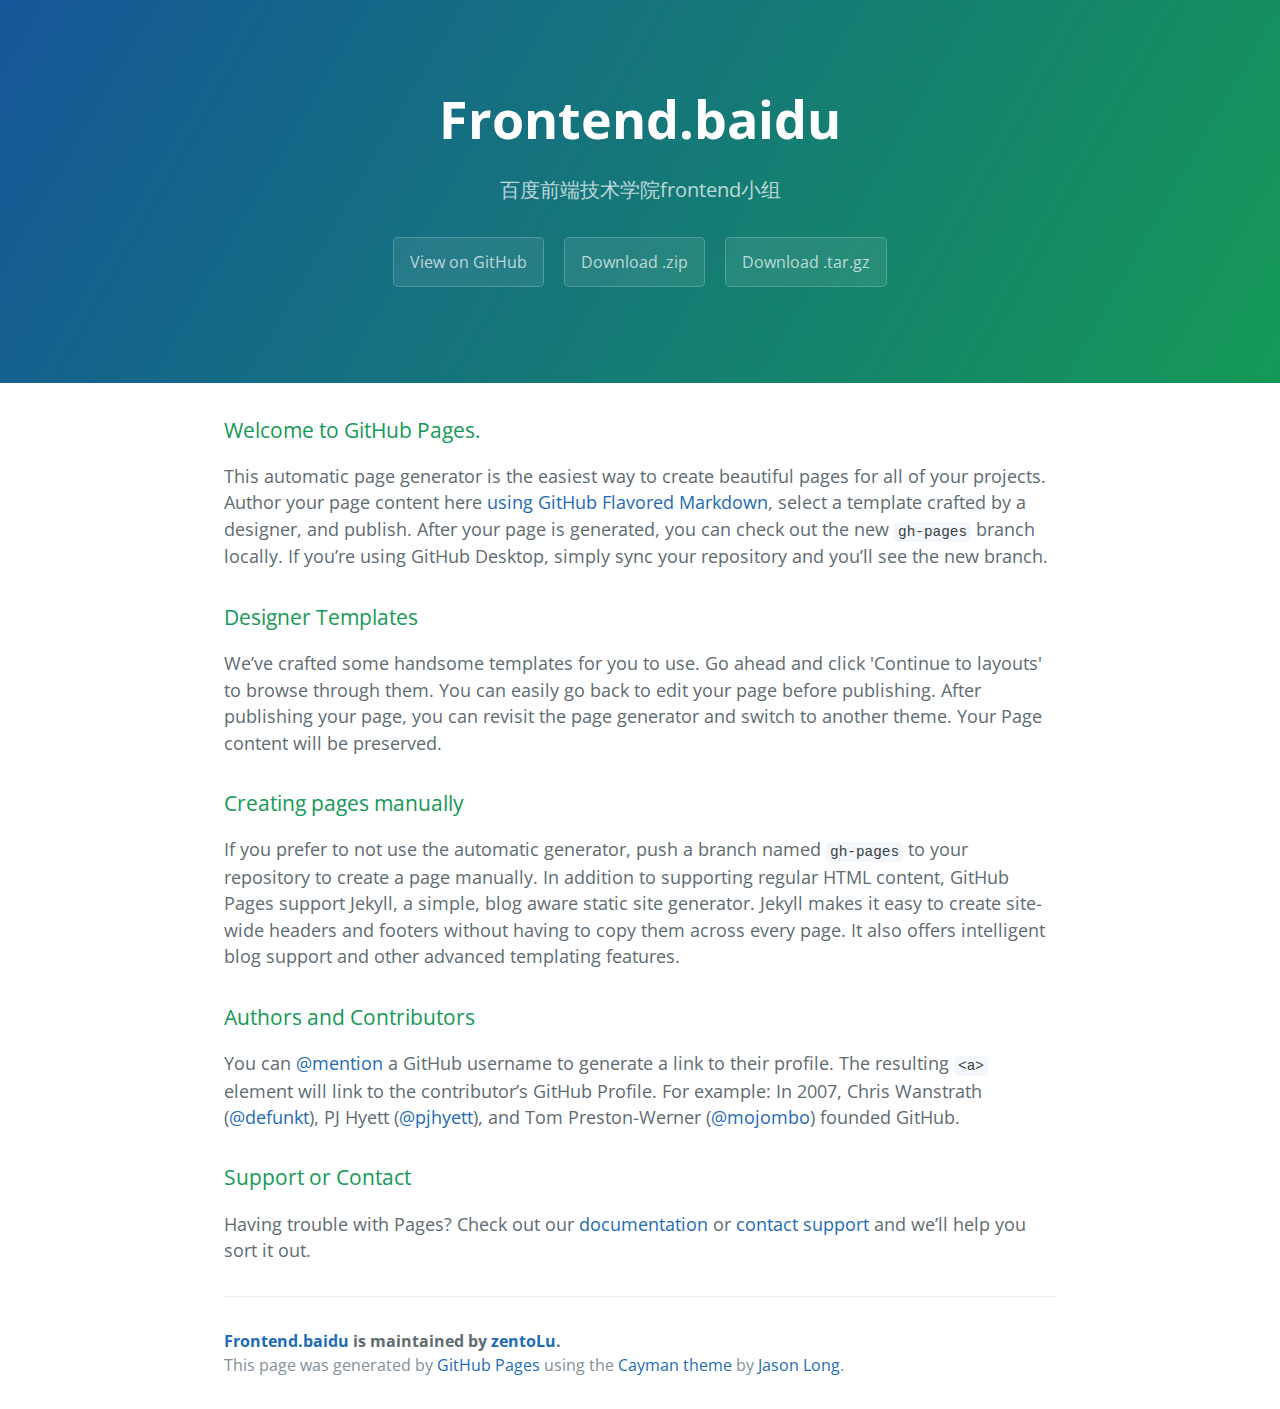
==== index.html @ bcae5635 "Create gh-pages branch via GitHub" ====
<!DOCTYPE html>
<html lang="en-us">
  <head>
    <meta charset="UTF-8">
    <title>Frontend.baidu by zentoLu</title>
    <meta name="viewport" content="width=device-width, initial-scale=1">
    <link rel="stylesheet" type="text/css" href="stylesheets/normalize.css" media="screen">
    <link href='https://fonts.googleapis.com/css?family=Open+Sans:400,700' rel='stylesheet' type='text/css'>
    <link rel="stylesheet" type="text/css" href="stylesheets/stylesheet.css" media="screen">
    <link rel="stylesheet" type="text/css" href="stylesheets/github-light.css" media="screen">
  </head>
  <body>
    <section class="page-header">
      <h1 class="project-name">Frontend.baidu</h1>
      <h2 class="project-tagline">百度前端技术学院frontend小组</h2>
      <a href="https://github.com/zentoLu/frontEnd.baidu" class="btn">View on GitHub</a>
      <a href="https://github.com/zentoLu/frontEnd.baidu/zipball/master" class="btn">Download .zip</a>
      <a href="https://github.com/zentoLu/frontEnd.baidu/tarball/master" class="btn">Download .tar.gz</a>
    </section>

    <section class="main-content">
      <h3>
<a id="welcome-to-github-pages" class="anchor" href="#welcome-to-github-pages" aria-hidden="true"><span aria-hidden="true" class="octicon octicon-link"></span></a>Welcome to GitHub Pages.</h3>

<p>This automatic page generator is the easiest way to create beautiful pages for all of your projects. Author your page content here <a href="https://guides.github.com/features/mastering-markdown/">using GitHub Flavored Markdown</a>, select a template crafted by a designer, and publish. After your page is generated, you can check out the new <code>gh-pages</code> branch locally. If you’re using GitHub Desktop, simply sync your repository and you’ll see the new branch.</p>

<h3>
<a id="designer-templates" class="anchor" href="#designer-templates" aria-hidden="true"><span aria-hidden="true" class="octicon octicon-link"></span></a>Designer Templates</h3>

<p>We’ve crafted some handsome templates for you to use. Go ahead and click 'Continue to layouts' to browse through them. You can easily go back to edit your page before publishing. After publishing your page, you can revisit the page generator and switch to another theme. Your Page content will be preserved.</p>

<h3>
<a id="creating-pages-manually" class="anchor" href="#creating-pages-manually" aria-hidden="true"><span aria-hidden="true" class="octicon octicon-link"></span></a>Creating pages manually</h3>

<p>If you prefer to not use the automatic generator, push a branch named <code>gh-pages</code> to your repository to create a page manually. In addition to supporting regular HTML content, GitHub Pages support Jekyll, a simple, blog aware static site generator. Jekyll makes it easy to create site-wide headers and footers without having to copy them across every page. It also offers intelligent blog support and other advanced templating features.</p>

<h3>
<a id="authors-and-contributors" class="anchor" href="#authors-and-contributors" aria-hidden="true"><span aria-hidden="true" class="octicon octicon-link"></span></a>Authors and Contributors</h3>

<p>You can <a href="https://help.github.com/articles/basic-writing-and-formatting-syntax/#mentioning-users-and-teams" class="user-mention">@mention</a> a GitHub username to generate a link to their profile. The resulting <code>&lt;a&gt;</code> element will link to the contributor’s GitHub Profile. For example: In 2007, Chris Wanstrath (<a href="https://github.com/defunkt" class="user-mention">@defunkt</a>), PJ Hyett (<a href="https://github.com/pjhyett" class="user-mention">@pjhyett</a>), and Tom Preston-Werner (<a href="https://github.com/mojombo" class="user-mention">@mojombo</a>) founded GitHub.</p>

<h3>
<a id="support-or-contact" class="anchor" href="#support-or-contact" aria-hidden="true"><span aria-hidden="true" class="octicon octicon-link"></span></a>Support or Contact</h3>

<p>Having trouble with Pages? Check out our <a href="https://help.github.com/pages">documentation</a> or <a href="https://github.com/contact">contact support</a> and we’ll help you sort it out.</p>

      <footer class="site-footer">
        <span class="site-footer-owner"><a href="https://github.com/zentoLu/frontEnd.baidu">Frontend.baidu</a> is maintained by <a href="https://github.com/zentoLu">zentoLu</a>.</span>

        <span class="site-footer-credits">This page was generated by <a href="https://pages.github.com">GitHub Pages</a> using the <a href="https://github.com/jasonlong/cayman-theme">Cayman theme</a> by <a href="https://twitter.com/jasonlong">Jason Long</a>.</span>
      </footer>

    </section>

  
  </body>
</html>
---- stylesheets/stylesheet.css ----
* {
  box-sizing: border-box; }

body {
  padding: 0;
  margin: 0;
  font-family: "Open Sans", "Helvetica Neue", Helvetica, Arial, sans-serif;
  font-size: 16px;
  line-height: 1.5;
  color: #606c71; }

a {
  color: #1e6bb8;
  text-decoration: none; }
  a:hover {
    text-decoration: underline; }

.btn {
  display: inline-block;
  margin-bottom: 1rem;
  color: rgba(255, 255, 255, 0.7);
  background-color: rgba(255, 255, 255, 0.08);
  border-color: rgba(255, 255, 255, 0.2);
  border-style: solid;
  border-width: 1px;
  border-radius: 0.3rem;
  transition: color 0.2s, background-color 0.2s, border-color 0.2s; }
  .btn + .btn {
    margin-left: 1rem; }

.btn:hover {
  color: rgba(255, 255, 255, 0.8);
  text-decoration: none;
  background-color: rgba(255, 255, 255, 0.2);
  border-color: rgba(255, 255, 255, 0.3); }

@media screen and (min-width: 64em) {
  .btn {
    padding: 0.75rem 1rem; } }

@media screen and (min-width: 42em) and (max-width: 64em) {
  .btn {
    padding: 0.6rem 0.9rem;
    font-size: 0.9rem; } }

@media screen and (max-width: 42em) {
  .btn {
    display: block;
    width: 100%;
    padding: 0.75rem;
    font-size: 0.9rem; }
    .btn + .btn {
      margin-top: 1rem;
      margin-left: 0; } }

.page-header {
  color: #fff;
  text-align: center;
  background-color: #159957;
  background-image: linear-gradient(120deg, #155799, #159957); }

@media screen and (min-width: 64em) {
  .page-header {
    padding: 5rem 6rem; } }

@media screen and (min-width: 42em) and (max-width: 64em) {
  .page-header {
    padding: 3rem 4rem; } }

@media screen and (max-width: 42em) {
  .page-header {
    padding: 2rem 1rem; } }

.project-name {
  margin-top: 0;
  margin-bottom: 0.1rem; }

@media screen and (min-width: 64em) {
  .project-name {
    font-size: 3.25rem; } }

@media screen and (min-width: 42em) and (max-width: 64em) {
  .project-name {
    font-size: 2.25rem; } }

@media screen and (max-width: 42em) {
  .project-name {
    font-size: 1.75rem; } }

.project-tagline {
  margin-bottom: 2rem;
  font-weight: normal;
  opacity: 0.7; }

@media screen and (min-width: 64em) {
  .project-tagline {
    font-size: 1.25rem; } }

@media screen and (min-width: 42em) and (max-width: 64em) {
  .project-tagline {
    font-size: 1.15rem; } }

@media screen and (max-width: 42em) {
  .project-tagline {
    font-size: 1rem; } }

.main-content :first-child {
  margin-top: 0; }
.main-content img {
  max-width: 100%; }
.main-content h1, .main-content h2, .main-content h3, .main-content h4, .main-content h5, .main-content h6 {
  margin-top: 2rem;
  margin-bottom: 1rem;
  font-weight: normal;
  color: #159957; }
.main-content p {
  margin-bottom: 1em; }
.main-content code {
  padding: 2px 4px;
  font-family: Consolas, "Liberation Mono", Menlo, Courier, monospace;
  font-size: 0.9rem;
  color: #383e41;
  background-color: #f3f6fa;
  border-radius: 0.3rem; }
.main-content pre {
  padding: 0.8rem;
  margin-top: 0;
  margin-bottom: 1rem;
  font: 1rem Consolas, "Liberation Mono", Menlo, Courier, monospace;
  color: #567482;
  word-wrap: normal;
  background-color: #f3f6fa;
  border: solid 1px #dce6f0;
  border-radius: 0.3rem; }
  .main-content pre > code {
    padding: 0;
    margin: 0;
    font-size: 0.9rem;
    color: #567482;
    word-break: normal;
    white-space: pre;
    background: transparent;
    border: 0; }
.main-content .highlight {
  margin-bottom: 1rem; }
  .main-content .highlight pre {
    margin-bottom: 0;
    word-break: normal; }
.main-content .highlight pre, .main-content pre {
  padding: 0.8rem;
  overflow: auto;
  font-size: 0.9rem;
  line-height: 1.45;
  border-radius: 0.3rem; }
.main-content pre code, .main-content pre tt {
  display: inline;
  max-width: initial;
  padding: 0;
  margin: 0;
  overflow: initial;
  line-height: inherit;
  word-wrap: normal;
  background-color: transparent;
  border: 0; }
  .main-content pre code:before, .main-content pre code:after, .main-content pre tt:before, .main-content pre tt:after {
    content: normal; }
.main-content ul, .main-content ol {
  margin-top: 0; }
.main-content blockquote {
  padding: 0 1rem;
  margin-left: 0;
  color: #819198;
  border-left: 0.3rem solid #dce6f0; }
  .main-content blockquote > :first-child {
    margin-top: 0; }
  .main-content blockquote > :last-child {
    margin-bottom: 0; }
.main-content table {
  display: block;
  width: 100%;
  overflow: auto;
  word-break: normal;
  word-break: keep-all; }
  .main-content table th {
    font-weight: bold; }
  .main-content table th, .main-content table td {
    padding: 0.5rem 1rem;
    border: 1px solid #e9ebec; }
.main-content dl {
  padding: 0; }
  .main-content dl dt {
    padding: 0;
    margin-top: 1rem;
    font-size: 1rem;
    font-weight: bold; }
  .main-content dl dd {
    padding: 0;
    margin-bottom: 1rem; }
.main-content hr {
  height: 2px;
  padding: 0;
  margin: 1rem 0;
  background-color: #eff0f1;
  border: 0; }

@media screen and (min-width: 64em) {
  .main-content {
    max-width: 64rem;
    padding: 2rem 6rem;
    margin: 0 auto;
    font-size: 1.1rem; } }

@media screen and (min-width: 42em) and (max-width: 64em) {
  .main-content {
    padding: 2rem 4rem;
    font-size: 1.1rem; } }

@media screen and (max-width: 42em) {
  .main-content {
    padding: 2rem 1rem;
    font-size: 1rem; } }

.site-footer {
  padding-top: 2rem;
  margin-top: 2rem;
  border-top: solid 1px #eff0f1; }

.site-footer-owner {
  display: block;
  font-weight: bold; }

.site-footer-credits {
  color: #819198; }

@media screen and (min-width: 64em) {
  .site-footer {
    font-size: 1rem; } }

@media screen and (min-width: 42em) and (max-width: 64em) {
  .site-footer {
    font-size: 1rem; } }

@media screen and (max-width: 42em) {
  .site-footer {
    font-size: 0.9rem; } }
---- stylesheets/github-light.css ----
/*
   Copyright 2014 GitHub Inc.

   Licensed under the Apache License, Version 2.0 (the "License");
   you may not use this file except in compliance with the License.
   You may obtain a copy of the License at

       http://www.apache.org/licenses/LICENSE-2.0

   Unless required by applicable law or agreed to in writing, software
   distributed under the License is distributed on an "AS IS" BASIS,
   WITHOUT WARRANTIES OR CONDITIONS OF ANY KIND, either express or implied.
   See the License for the specific language governing permissions and
   limitations under the License.

*/

.pl-c /* comment */ {
  color: #969896;
}

.pl-c1      /* constant, markup.raw, meta.diff.header, meta.module-reference, meta.property-name, support, support.constant, support.variable, variable.other.constant */,
.pl-s .pl-v /* string variable */ {
  color: #0086b3;
}

.pl-e  /* entity */,
.pl-en /* entity.name */ {
  color: #795da3;
}

.pl-s .pl-s1 /* string source */,
.pl-smi      /* storage.modifier.import, storage.modifier.package, storage.type.java, variable.other, variable.parameter.function */ {
  color: #333;
}

.pl-ent /* entity.name.tag */ {
  color: #63a35c;
}

.pl-k /* keyword, storage, storage.type */ {
  color: #a71d5d;
}

.pl-pds              /* punctuation.definition.string, string.regexp.character-class */,
.pl-s                /* string */,
.pl-s .pl-pse .pl-s1 /* string punctuation.section.embedded source */,
.pl-sr               /* string.regexp */,
.pl-sr .pl-cce       /* string.regexp constant.character.escape */,
.pl-sr .pl-sra       /* string.regexp string.regexp.arbitrary-repitition */,
.pl-sr .pl-sre       /* string.regexp source.ruby.embedded */ {
  color: #183691;
}

.pl-v /* variable */ {
  color: #ed6a43;
}

.pl-id /* invalid.deprecated */ {
  color: #b52a1d;
}

.pl-ii /* invalid.illegal */ {
  background-color: #b52a1d;
  color: #f8f8f8;
}

.pl-sr .pl-cce /* string.regexp constant.character.escape */ {
  color: #63a35c;
  font-weight: bold;
}

.pl-ml /* markup.list */ {
  color: #693a17;
}

.pl-mh        /* markup.heading */,
.pl-mh .pl-en /* markup.heading entity.name */,
.pl-ms        /* meta.separator */ {
  color: #1d3e81;
  font-weight: bold;
}

.pl-mq /* markup.quote */ {
  color: #008080;
}

.pl-mi /* markup.italic */ {
  color: #333;
  font-style: italic;
}

.pl-mb /* markup.bold */ {
  color: #333;
  font-weight: bold;
}

.pl-md /* markup.deleted, meta.diff.header.from-file */ {
  background-color: #ffecec;
  color: #bd2c00;
}

.pl-mi1 /* markup.inserted, meta.diff.header.to-file */ {
  background-color: #eaffea;
  color: #55a532;
}

.pl-mdr /* meta.diff.range */ {
  color: #795da3;
  font-weight: bold;
}

.pl-mo /* meta.output */ {
  color: #1d3e81;
}
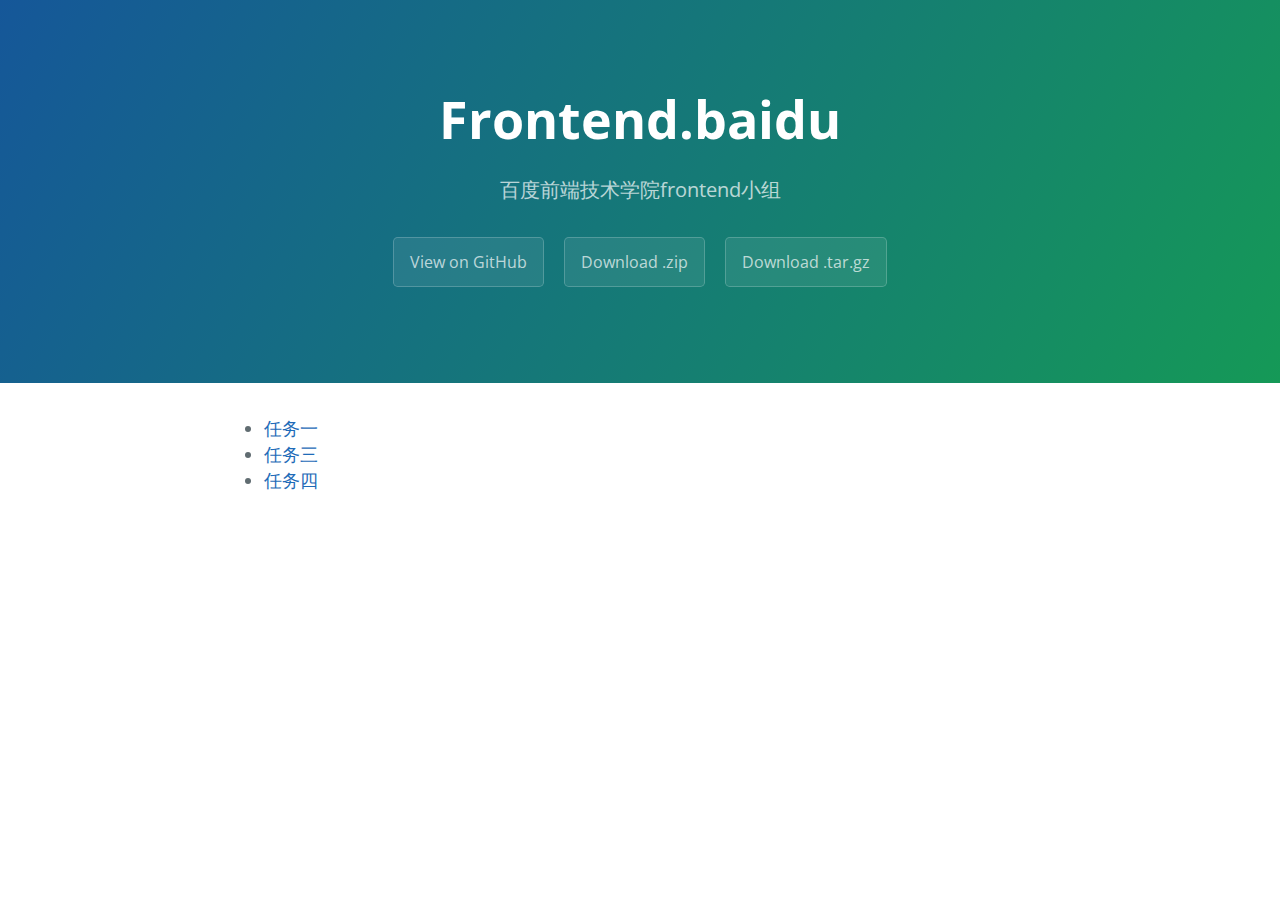
==== commit 1520297a: "11" ====
--- a/index.html
+++ b/index.html
@@ -2,7 +2,7 @@
 <html lang="en-us">
   <head>
     <meta charset="UTF-8">
-    <title>Frontend.baidu by zentoLu</title>
+    <title>Frontend.baidu team</title>
     <meta name="viewport" content="width=device-width, initial-scale=1">
     <link rel="stylesheet" type="text/css" href="stylesheets/normalize.css" media="screen">
     <link href='https://fonts.googleapis.com/css?family=Open+Sans:400,700' rel='stylesheet' type='text/css'>
@@ -19,36 +19,17 @@
     </section>
 
     <section class="main-content">
-      <h3>
-<a id="welcome-to-github-pages" class="anchor" href="#welcome-to-github-pages" aria-hidden="true"><span aria-hidden="true" class="octicon octicon-link"></span></a>Welcome to GitHub Pages.</h3>
-
-<p>This automatic page generator is the easiest way to create beautiful pages for all of your projects. Author your page content here <a href="https://guides.github.com/features/mastering-markdown/">using GitHub Flavored Markdown</a>, select a template crafted by a designer, and publish. After your page is generated, you can check out the new <code>gh-pages</code> branch locally. If you’re using GitHub Desktop, simply sync your repository and you’ll see the new branch.</p>
-
-<h3>
-<a id="designer-templates" class="anchor" href="#designer-templates" aria-hidden="true"><span aria-hidden="true" class="octicon octicon-link"></span></a>Designer Templates</h3>
-
-<p>We’ve crafted some handsome templates for you to use. Go ahead and click 'Continue to layouts' to browse through them. You can easily go back to edit your page before publishing. After publishing your page, you can revisit the page generator and switch to another theme. Your Page content will be preserved.</p>
-
-<h3>
-<a id="creating-pages-manually" class="anchor" href="#creating-pages-manually" aria-hidden="true"><span aria-hidden="true" class="octicon octicon-link"></span></a>Creating pages manually</h3>
-
-<p>If you prefer to not use the automatic generator, push a branch named <code>gh-pages</code> to your repository to create a page manually. In addition to supporting regular HTML content, GitHub Pages support Jekyll, a simple, blog aware static site generator. Jekyll makes it easy to create site-wide headers and footers without having to copy them across every page. It also offers intelligent blog support and other advanced templating features.</p>
-
-<h3>
-<a id="authors-and-contributors" class="anchor" href="#authors-and-contributors" aria-hidden="true"><span aria-hidden="true" class="octicon octicon-link"></span></a>Authors and Contributors</h3>
-
-<p>You can <a href="https://help.github.com/articles/basic-writing-and-formatting-syntax/#mentioning-users-and-teams" class="user-mention">@mention</a> a GitHub username to generate a link to their profile. The resulting <code>&lt;a&gt;</code> element will link to the contributor’s GitHub Profile. For example: In 2007, Chris Wanstrath (<a href="https://github.com/defunkt" class="user-mention">@defunkt</a>), PJ Hyett (<a href="https://github.com/pjhyett" class="user-mention">@pjhyett</a>), and Tom Preston-Werner (<a href="https://github.com/mojombo" class="user-mention">@mojombo</a>) founded GitHub.</p>
-
-<h3>
-<a id="support-or-contact" class="anchor" href="#support-or-contact" aria-hidden="true"><span aria-hidden="true" class="octicon octicon-link"></span></a>Support or Contact</h3>
-
-<p>Having trouble with Pages? Check out our <a href="https://help.github.com/pages">documentation</a> or <a href="https://github.com/contact">contact support</a> and we’ll help you sort it out.</p>
-
-      <footer class="site-footer">
-        <span class="site-footer-owner"><a href="https://github.com/zentoLu/frontEnd.baidu">Frontend.baidu</a> is maintained by <a href="https://github.com/zentoLu">zentoLu</a>.</span>
-
-        <span class="site-footer-credits">This page was generated by <a href="https://pages.github.com">GitHub Pages</a> using the <a href="https://github.com/jasonlong/cayman-theme">Cayman theme</a> by <a href="https://twitter.com/jasonlong">Jason Long</a>.</span>
-      </footer>
+     <ul>
+     	<li>
+     		<a href="http://zentolu.github.io/frontEnd.baidu/task_1_1_1/task_1_1_1.html">任务一</a>
+     	</li>
+     	<li>
+     		<a href="http://zentolu.github.io/frontEnd.baidu/task_1_1_3/index.html">任务三</a>
+     	</li>
+     	<li>
+     		<a href="http://zentolu.github.io/frontEnd.baidu/task_1_1_4/task4.html">任务四</a>
+     	</li>
+     </ul>
 
     </section>
 
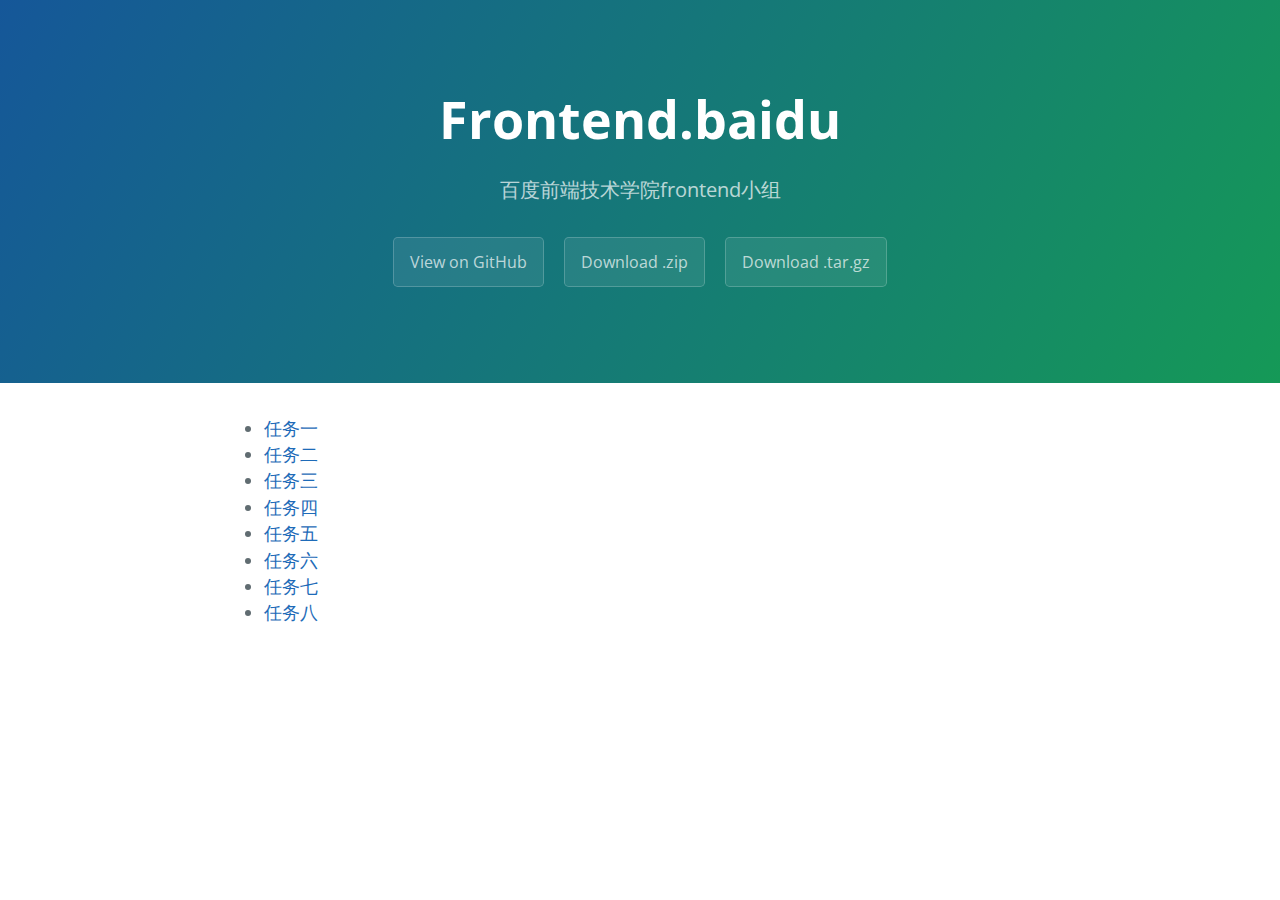
==== commit bcc45e05: "modify file name" ====
--- a/index.html
+++ b/index.html
@@ -24,10 +24,25 @@
      		<a href="http://zentolu.github.io/frontEnd.baidu/task_1_1_1/task_1_1_1.html">任务一</a>
      	</li>
      	<li>
+     		<a href="http://zentolu.github.io/frontEnd.baidu/vv/task02/index.html">任务二</a>
+     	</li>
+     	<li>
      		<a href="http://zentolu.github.io/frontEnd.baidu/task_1_1_3/index.html">任务三</a>
      	</li>
      	<li>
      		<a href="http://zentolu.github.io/frontEnd.baidu/task_1_1_4/task4.html">任务四</a>
+     	</li>
+     	<li>
+     		<a href="http://zentolu.github.io/frontEnd.baidu/task_1_1_5/task5.html">任务五</a>
+     	</li>
+     	<li>
+     		<a href="http://zentolu.github.io/frontEnd.baidu/task_1_1_6/task_1_1_6.html">任务六</a>
+     	</li>
+     	<li>
+     		<a href="http://zentolu.github.io/frontEnd.baidu/task_1_1_1/task_1_1_1.html">任务七</a>
+     	</li>
+     	<li>
+     		<a href="http://zentolu.github.io/frontEnd.baidu/task_1_1_8/index.html">任务八</a>
      	</li>
      </ul>
 
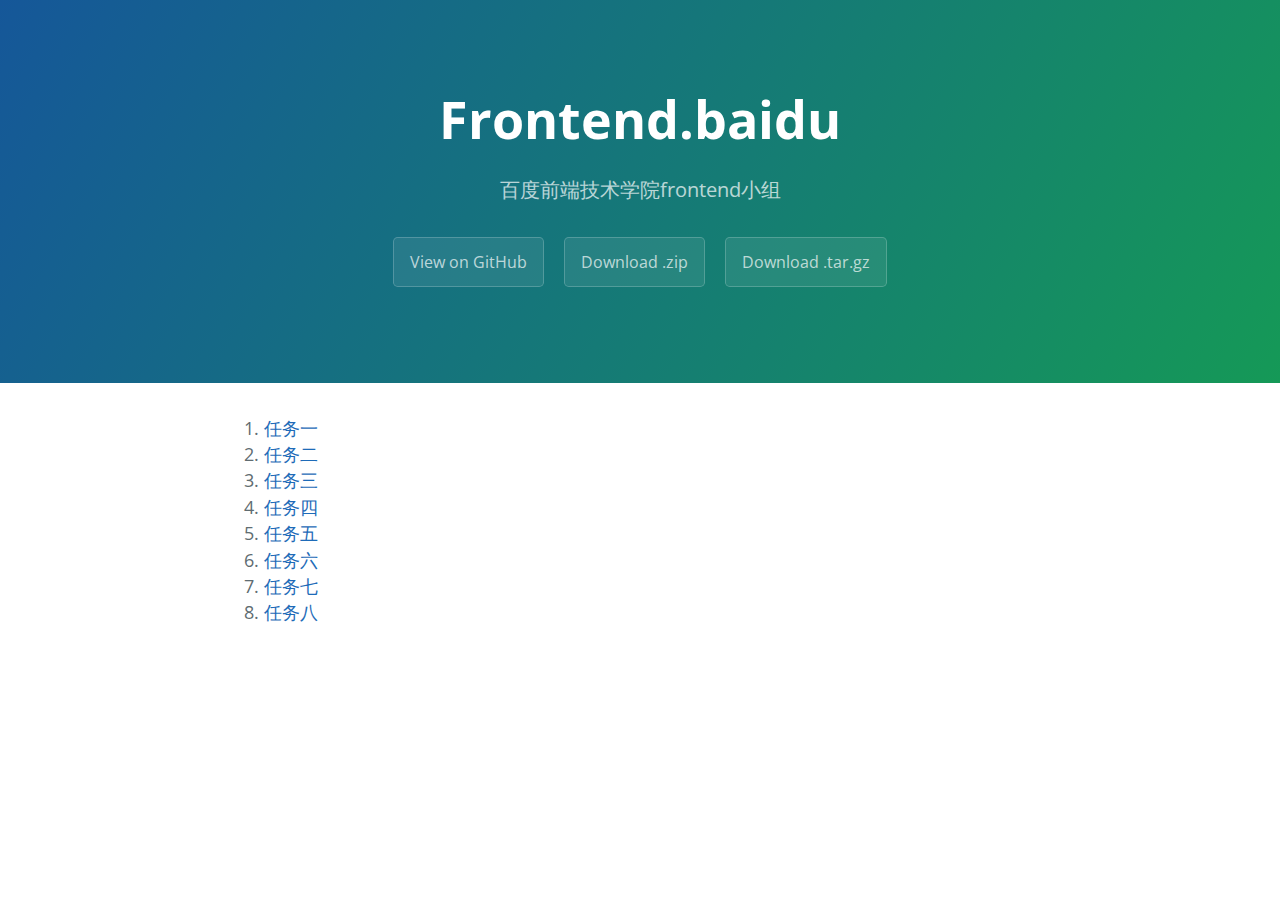
==== commit 99e5c161: "1" ====
--- a/index.html
+++ b/index.html
@@ -19,7 +19,7 @@
     </section>
 
     <section class="main-content">
-     <ul>
+     <ol>
      	<li>
      		<a href="http://zentolu.github.io/frontEnd.baidu/task_1_1_1/task_1_1_1.html">任务一</a>
      	</li>
@@ -44,7 +44,7 @@
      	<li>
      		<a href="http://zentolu.github.io/frontEnd.baidu/task_1_1_8/index.html">任务八</a>
      	</li>
-     </ul>
+     </ol>
 
     </section>
 
